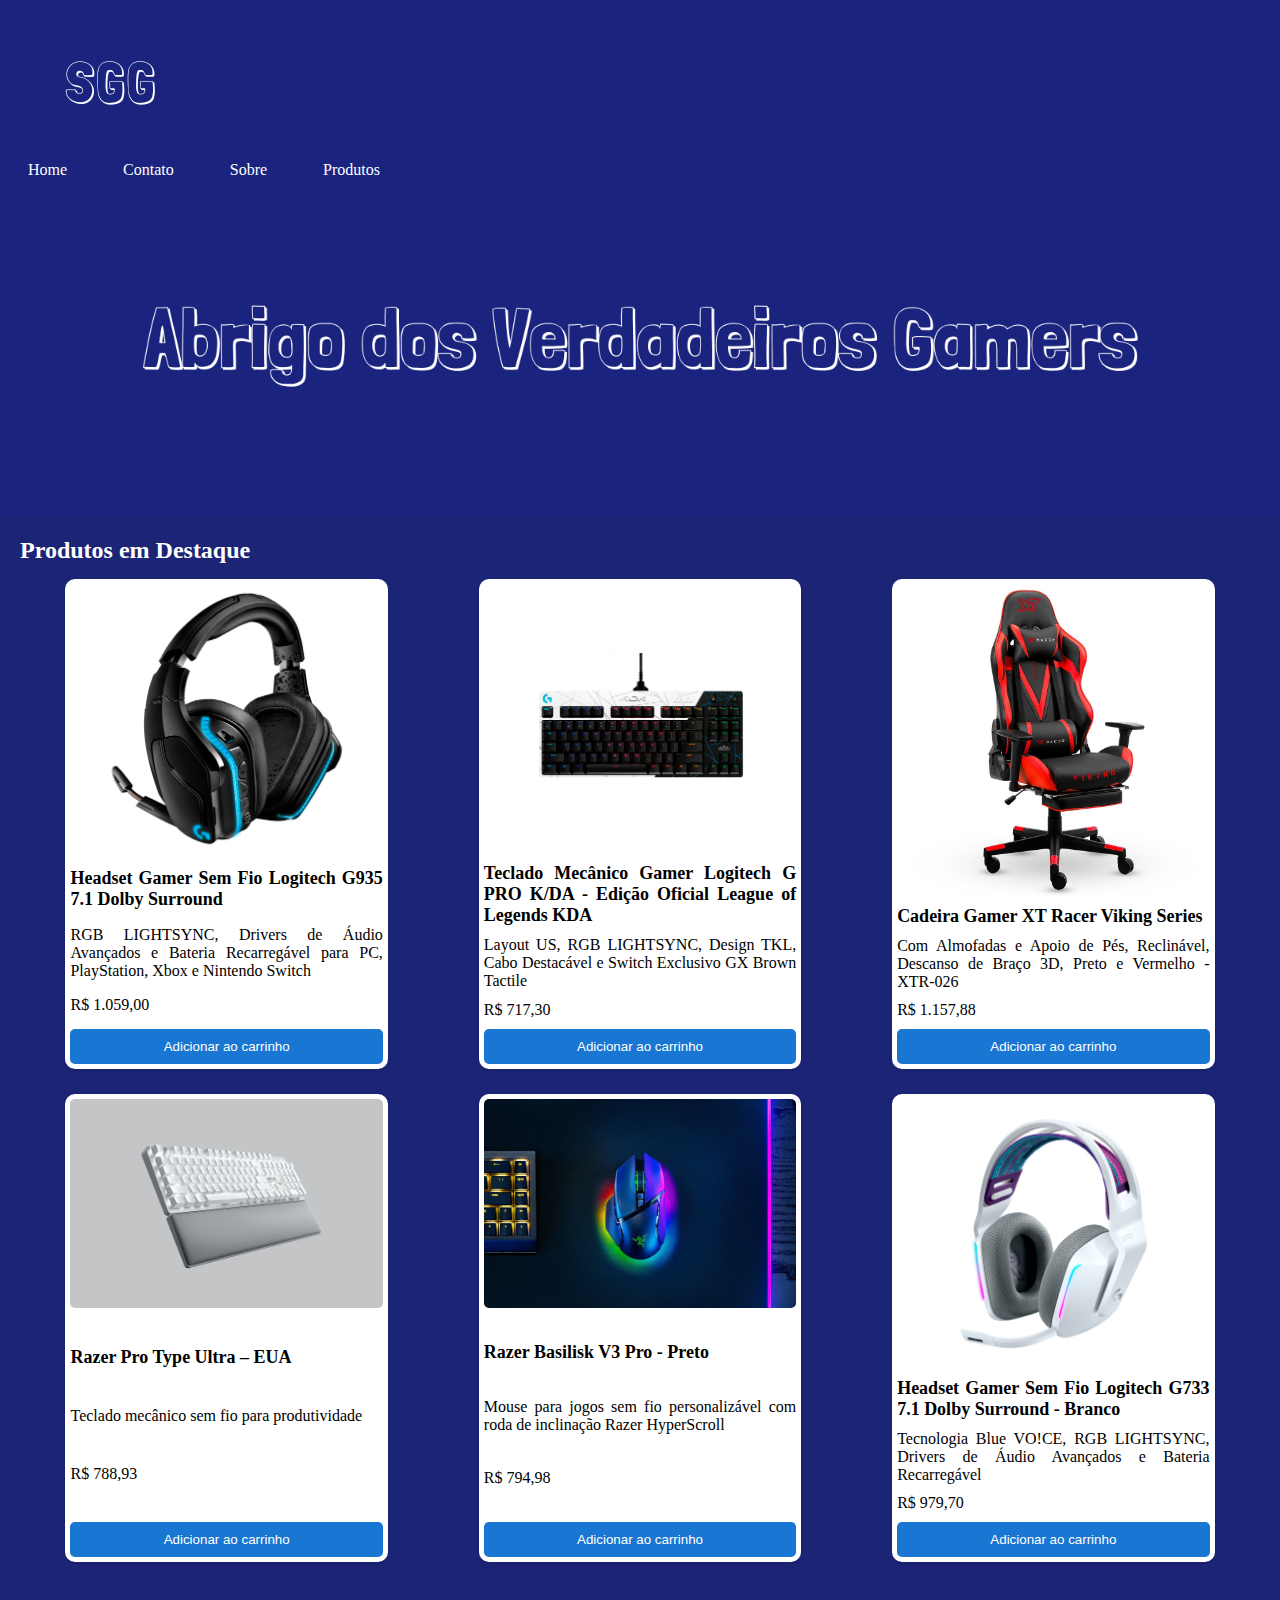
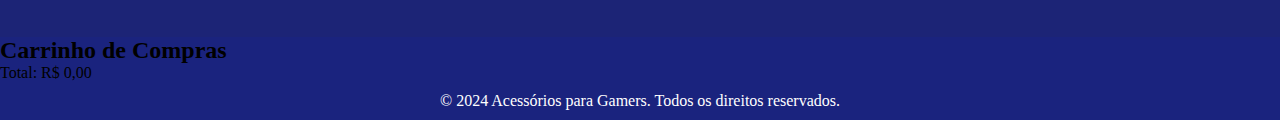
==== index.html @ d43ce6ff "primeiro site" ====
<!DOCTYPE html>
<html lang="pt-BR">

<head>
    <meta charset="UTF-8">
    <meta name="viewport" content="width=device-width, initial-scale=1.0">
    <title>Shelter of Gaming Gear</title>
    <link rel="icon" href="img/logotipo.png" type="image/x-icon">
    <link rel="stylesheet" href="styles.css">

</head>

<body>

    <header class="header">
        
        <h1 class="logo"><img src="img/logoabreviada.png" alt="Logo"></h1>

        <nav>
            <ul>
                <li><a href="index.html">Home</a></li>
        
                <li><a href="contato.html">Contato</a></li>
                <li><a href="sobre.html">Sobre</a></li>
                <li class="menu">
                    <a href="#" class="botaoproduto">Produtos</a>
                    <div class="opcoes">
                        <a href="mouse.html">Mouse</a>
                        <a href="teclado.html">Teclado</a>
                        <a href="headset.html">Headset</a>
                        <a href="monitor.html">Monitor</a>
                        <a href="cadeira.html">Cadeira Gamer</a>
                    </div>
                </li>
            </ul>
        </nav>

        <img src="img/Banner.png" alt="Banner" class="banner">

    </header>

    <main>
        <section>
            <h2 class="h2destaques">Produtos em Destaque</h2>
            <div class="card">

                <div class="produto">
                    <img src="img/headset 1.png" alt="Headset 1">
                    <h3>Headset Gamer Sem Fio Logitech G935 7.1 Dolby Surround</h3>
                    <p>RGB LIGHTSYNC, Drivers de Áudio Avançados e Bateria Recarregável para PC, PlayStation, Xbox e Nintendo Switch</p>
                    <p>R$ 1.059,00</p>
                    <button class="adicionar-carrinho" data-nome="Headset Gamer Sem Fio Logitech G935 7.1 Dolby Surround" data-preco="1059.00">Adicionar ao carrinho</button>
                </div>

                <div class="produto">
                    <img src="img/teclado 2.png" alt="Teclado 2">
                    <h3>Teclado Mecânico Gamer Logitech G PRO K/DA - Edição Oficial League of Legends KDA</h3>
                    <p>Layout US, RGB LIGHTSYNC, Design TKL, Cabo Destacável e Switch Exclusivo GX Brown Tactile</p>
                    <p>R$ 717,30</p>
                    <button class="adicionar-carrinho" data-nome="Teclado Mecânico Gamer Logitech G PRO K/DA" data-preco="717.30">Adicionar ao carrinho</button>
                </div>

                <div class="produto">
                    <img src="img/cadeira4.jpg" alt="PC 2">
                    <h3>Cadeira Gamer XT Racer Viking Series</h3>
                    <p> Com Almofadas e Apoio de Pés, Reclinável, Descanso de Braço 3D, Preto e Vermelho - XTR-026</p>
                    <p>R$ 1.157,88</p>
                    <button class="adicionar-carrinho" data-nome="Cadeira Gamer XT Racer Viking Series" data-preco="1157.88">Adicionar ao carrinho</button>
                </div>

                <div class="produto">
                    <img src="img/teclado 4.jpg" alt="Monitor 2">
                    <h3>Razer Pro Type Ultra – EUA</h3>
                    <p>Teclado mecânico sem fio para produtividade</p>
                    <p>R$ 788,93</p>
                    <button class="adicionar-carrinho" data-nome="Razer Pro Type Ultra – EUA" data-preco="788.93">Adicionar ao carrinho</button>
                </div>

                <div class="produto">
                    <img src="img/mause 3.1.jpg" alt="Mouse 3">
                    <h3>Razer Basilisk V3 Pro - Preto</h3>
                    <p>Mouse para jogos sem fio personalizável com roda de inclinação Razer HyperScroll</p>
                    <p>R$ 794,98</p>
                    <button class="adicionar-carrinho" data-nome="Razer Basilisk V3 Pro - Preto" data-preco="794.98">Adicionar ao carrinho</button>
                </div>

                <div class="produto">
                    <img src="img/headset 2.png" alt="Headset 2">
                    <h3>Headset Gamer Sem Fio Logitech G733 7.1 Dolby Surround - Branco</h3>
                    <p>Tecnologia Blue VO!CE, RGB LIGHTSYNC, Drivers de Áudio Avançados e Bateria Recarregável</p>
                    <p>R$ 979,70</p>
                    <button class="adicionar-carrinho" data-nome="Headset Gamer Sem Fio Logitech G733 7.1 Dolby Surround - Branco" data-preco="979.70">Adicionar ao carrinho</button>
                </div>

            </div>
    </main>

    <div id="carrinho">
        <h2>Carrinho de Compras</h2>
        <ul id="lista-carrinho">
            <!-- A lista de items adicionados ficara aqui -->
        </ul>
        <p id="total-carrinho">Total: R$ 0,00</p>
    </div>

    <script rel="text/javascript" src="js/jsIndex.js"></script>

    <footer>
        <p>&copy; 2024 Acessórios para Gamers. Todos os direitos reservados.</p>
    </footer>

</body>

</html>
---- styles.css ----
* {
    margin: 0;
    padding: 0;
    box-sizing: border-box;
}

body {
    font-family: 'Press Start 2P', cursive;
    background-color: #1a237e;
}

.banner {
    display: grid;
    margin: 0 auto;
    max-width: 100%; 
    width: 100%;
    padding-top: 12px;
    height: auto;
}

header {
    background-color: #1a237e;
    color: #fff;
    padding: 12px;
    text-align: justify;
}

header a:hover{
    color: #fff;
    background-color: #64b5f6;
    
}

header nav ul li {
    display: inline;
    margin-right: 20px;
}

header nav ul li a {
    color: #fff;
    text-decoration: none;
    padding: 12px 16px;

}

.menu {
    position: relative;
    display: inline-block;
}

.opcoes {
    display: none;
    position: absolute;
    background-color: #1a237e;
    min-width: 142px;

}

.opcoes a {
    color: #fff;
    padding: 12px 16px;
    text-decoration: none;
    display: block;
}

.opcoes a:hover {
    background-color: #64b5f6;
}

.menu:hover .opcoes {
    display:grid;
}

main {
    padding: 20px;
    text-align: justify;
    background-color: #1c2476;
}

section {
    margin-bottom: 30px;
}

.h2destaques{
    padding-bottom: 15px;
    color: #fff;
}

.h2categoria{
    padding-bottom: 15px;
    color: #fff;
}

.card{
    display: flex;
    flex-wrap: wrap;
    justify-content: space-around;
}

.produto {
    display: flex;
    flex-direction: column; 
    justify-content: space-between; 
    width: 26%;
    background-color: #fff;
    padding: 5px;
    border-radius: 10px;
    margin-bottom: 25px;
    box-shadow: 0 2px 5px rgba(0, 0, 0, 0.1);
}

.produto img {
    max-width: 100%;
    height: auto;
    border-radius: 5px;
    margin-bottom: 10px;
}

.produto-card {
    display: flex;
    justify-content: space-around;
}


.produto h3 {
    font-size: 18px;
    margin-bottom: 10px;
}

.produto p {
    margin-bottom: 10px;
}

.produto button {
    background-color: #1976d2;
    color: #fff;
    border: none;
    padding: 10px 20px;
    border-radius: 5px;
    cursor: pointer;
}

.produto button:hover {
    background-color: #1565c0;
}


footer {
    background-color: #1a237e;
    color: #fff;
    text-align: center;
    padding: 10px 0;
    position: relative;
    bottom: 0;
    width: 100%;
}
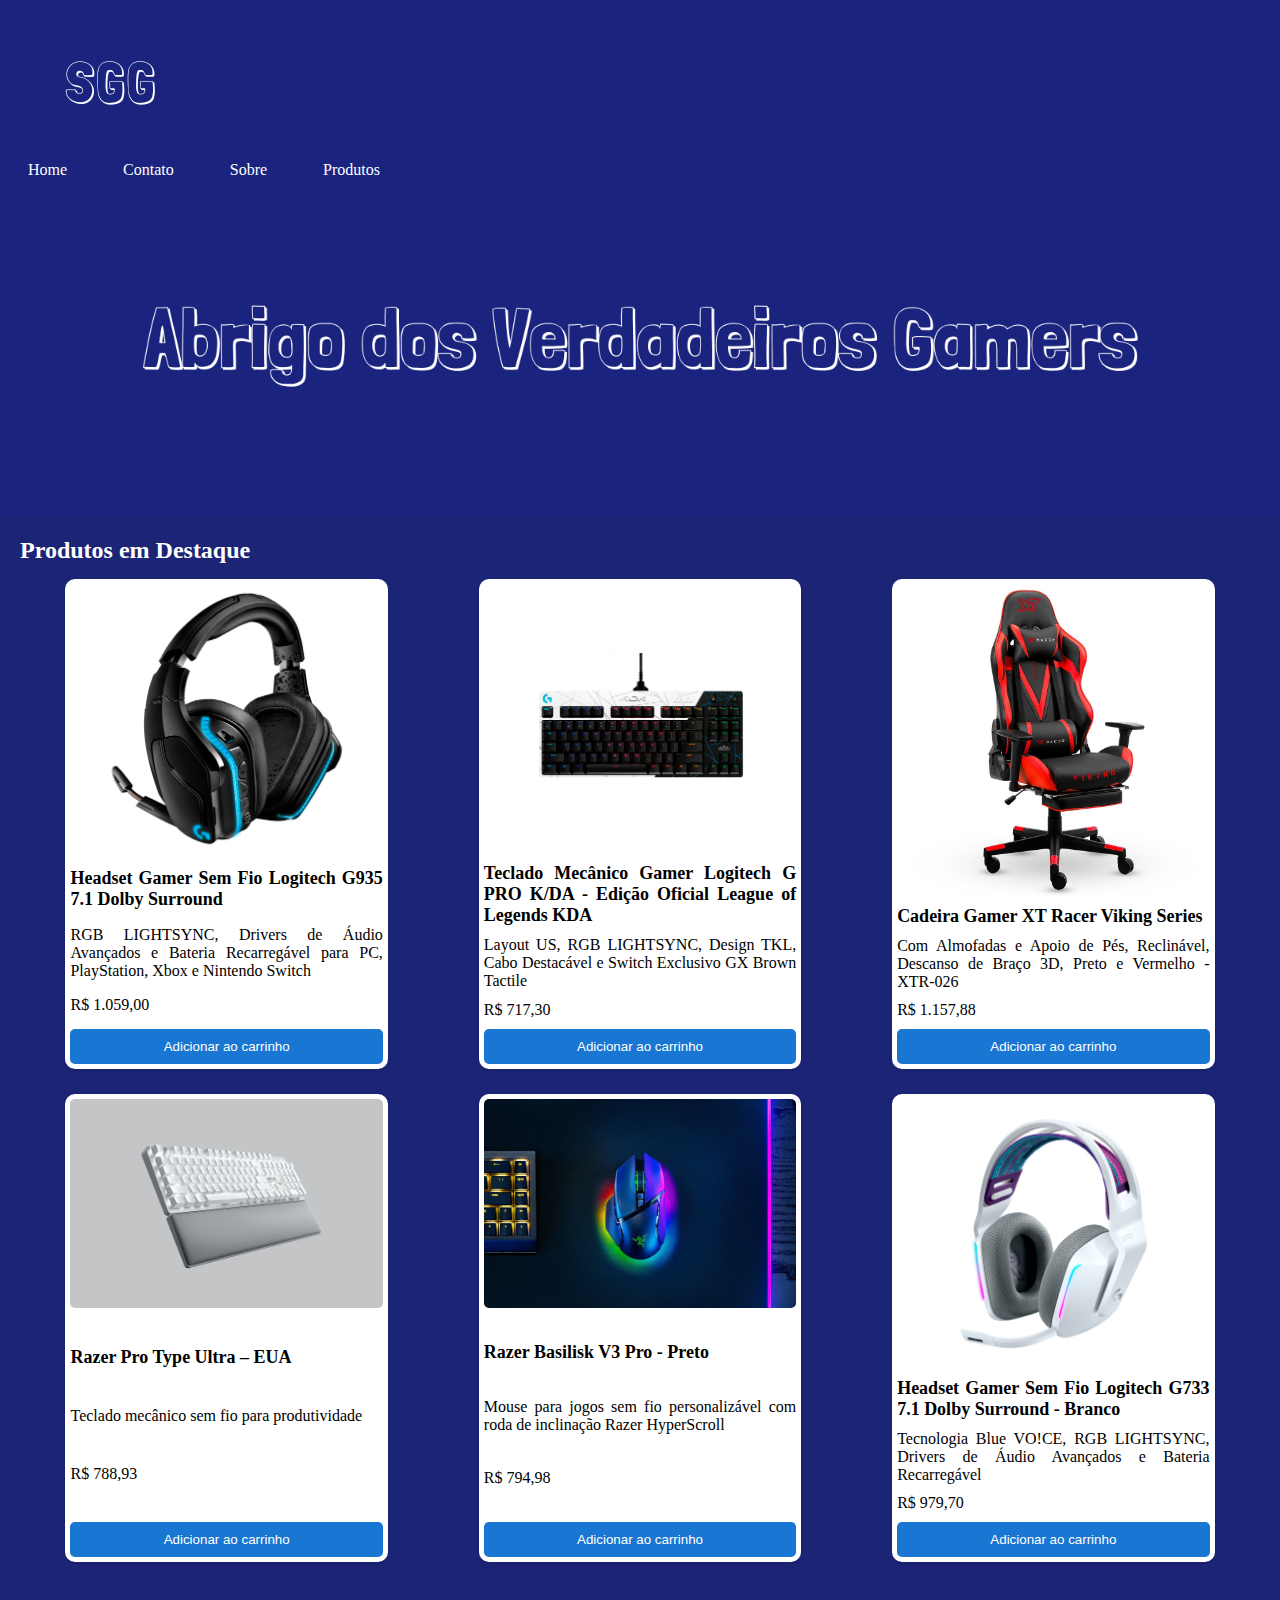
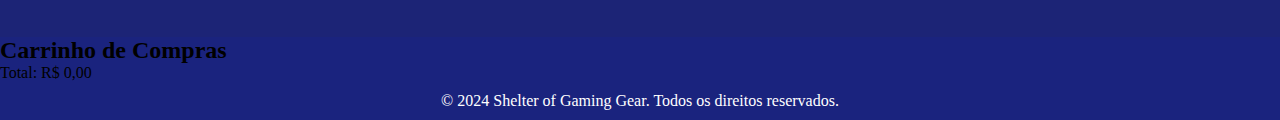
==== commit ba12d57c: "primeiro site" ====
--- a/index.html
+++ b/index.html
@@ -106,7 +106,7 @@
     <script rel="text/javascript" src="js/jsIndex.js"></script>
 
     <footer>
-        <p>&copy; 2024 Acessórios para Gamers. Todos os direitos reservados.</p>
+        <p>&copy; 2024 Shelter of Gaming Gear. Todos os direitos reservados.</p>
     </footer>
 
 </body>
